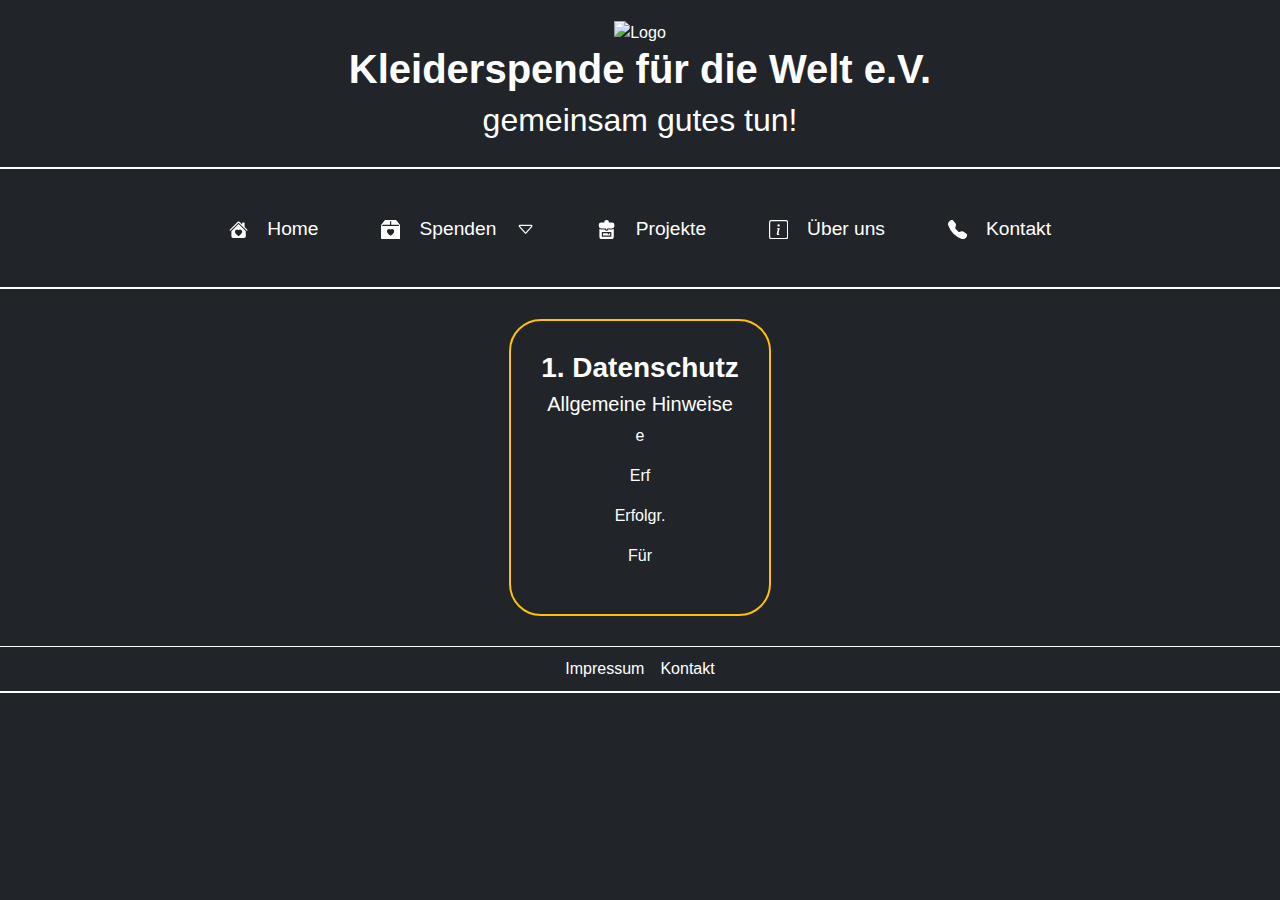
==== seiten/datenschutz.html @ 98ad5ce3 "Änderungen" ====
<!DOCTYPE html>
<html lang="de">
<head>
    <meta charset="UTF-8">
    <meta name="viewport" content="width=device-width, initial-scale=1.0">
    
    <!---Favicon einbinden https://koschklinkperformance.de/wiki/favicon/#top
    Erstellt aus Logo https://www.ionos.de/tools/favicon-generator#tool -->
    <link rel="icon" href="image/fav-logo.png" type="image/png" sizes="16x16">
    <title>Kleiderspende für die Welt e.V.</title>

   

    <!---Bootstrap CSS laden https://getbootstrap.com/docs/4.3/getting-started/introduction/-->
    <link rel="stylesheet" href="https://stackpath.bootstrapcdn.com/bootstrap/5.0.0-alpha1/css/bootstrap.min.css" 
    integrity="sha384-r4NyP46KrjDleawBgD5tp8Y7UzmLA05oM1iAEQ17CSuDqnUK2+k9luXQOfXJCJ4I" 
    crossorigin="anonymous">

    <!---Bootstrap JS & Popper.js-->
    <script src="https://stackpath.bootstrapcdn.com/bootstrap/5.0.0-alpha1/js/bootstrap.min.js" 
    integrity="sha384-oesi62hOLfzrys4LxRF63OJCXdXDipiYWBnvTl9Y9/TRlw5xlKIEHpNyvvDShgf/" 
    crossorigin="anonymous"></script>

    <script src="https://cdn.jsdelivr.net/npm/popper.js@1.16.0/dist/umd/popper.min.js" 
    integrity="sha384-Q6E9RHvbIyZFJoft+2mJbHaEWldlvI9IOYy5n3zV9zzTtmI3UksdQRVvoxMfooAo" 
    crossorigin="anonymous"></script>

        <!---css File laden-->
        <link rel="stylesheet" type="text/css" href="/styles.css" />
        <!---javascript laden-->
        <script type="text/javascript" src="/script.js" defer></script> 
</head>

<!---Hauptteil der Seite-->
<body>

<main>
  <!---Kopf-->
  <header class="header">
      <div class="logo-container">
      <img src="image/logo.png" alt="Logo" width="150" height="150">
        <div class="text-overlay">
        <h1><b>Kleiderspende für die Welt e.V.</b></h1>
        <h2> gemeinsam gutes tun!</h2> 
        </div>
    </div>    
  </header>


     <!--- Navigationsleiste-->
     <nav id="navbar">
      <ul>
                
        <li class="action">
          <a href="/index.html">
            <!---https://icons.getbootstrap.com/icons/house-heart-fill/  -->
            <svg xmlns="http://www.w3.org/2000/svg" width="16" height="16" fill="currentColor" class="bi bi-house-heart-fill" viewBox="0 0 16 16">
              <path d="M7.293 1.5a1 1 0 0 1 1.414 0L11 3.793V2.5a.5.5 0 0 1 .5-.5h1a.5.5 0 0 1 .5.5v3.293l2.354 2.353a.5.5 0 0 1-.708.707L8 2.207 1.354 8.853a.5.5 0 1 1-.708-.707z"/>
              <path d="m14 9.293-6-6-6 6V13.5A1.5 1.5 0 0 0 3.5 15h9a1.5 1.5 0 0 0 1.5-1.5zm-6-.811c1.664-1.673 5.825 1.254 0 5.018-5.825-3.764-1.664-6.691 0-5.018"/>
            </svg>
          <span>Home</span>
          </a>
        </li>
        
        <li>
          <!---JavaScript -->
          <button onclick=toggleSubMenu(this) class ="dropdown-btn">
            <!---https://icons.getbootstrap.com/icons/box2-heart-fill/ -->
            <svg xmlns="http://www.w3.org/2000/svg" width="16" height="16" fill="currentColor" class="bi bi-box2-heart-fill" viewBox="0 0 16 16">
              <path d="M3.75 0a1 1 0 0 0-.8.4L.1 4.2a.5.5 0 0 0-.1.3V15a1 1 0 0 0 1 1h14a1 1 0 0 0 1-1V4.5a.5.5 0 0 0-.1-.3L13.05.4a1 1 0 0 0-.8-.4zM8.5 4h6l.5.667V5H1v-.333L1.5 4h6V1h1zM8 7.993c1.664-1.711 5.825 1.283 0 5.132-5.825-3.85-1.664-6.843 0-5.132"/>
            </svg>
            
            <span>Spenden</span>
            <!---https://icons.getbootstrap.com/icons/caret-down/ -->
            <svg xmlns="http://www.w3.org/2000/svg" width="16" height="16" fill="currentColor" class="bi bi-caret-down" viewBox="0 0 16 16">
              <path d="M3.204 5h9.592L8 10.481zm-.753.659 4.796 5.48a1 1 0 0 0 1.506 0l4.796-5.48c.566-.647.106-1.659-.753-1.659H3.204a1 1 0 0 0-.753 1.659"/>
            </svg>
          </button>

          <!---Menüunterpunkte bei Spenden-->
            <ul class="sub-menu">
                  <li><a href="/seiten/kleiderspenden.html">
                    <!---https://icons.getbootstrap.com/icons/truck/-->
                        <svg xmlns="http://www.w3.org/2000/svg" width="16" height="16" fill="currentColor" class="bi bi-truck" viewBox="0 0 16 16">
                        <path d="M0 3.5A1.5 1.5 0 0 1 1.5 2h9A1.5 1.5 0 0 1 12 3.5V5h1.02a1.5 1.5 0 0 1 1.17.563l1.481 1.85a1.5 1.5 0 0 1 .329.938V10.5a1.5 1.5 0 0 1-1.5 1.5H14a2 2 0 1 1-4 0H5a2 2 0 1 1-3.998-.085A1.5 1.5 0 0 1 0 10.5zm1.294 7.456A2 2 0 0 1 4.732 11h5.536a2 2 0 0 1 .732-.732V3.5a.5.5 0 0 0-.5-.5h-9a.5.5 0 0 0-.5.5v7a.5.5 0 0 0 .294.456M12 10a2 2 0 0 1 1.732 1h.768a.5.5 0 0 0 .5-.5V8.35a.5.5 0 0 0-.11-.312l-1.48-1.85A.5.5 0 0 0 13.02 6H12zm-9 1a1 1 0 1 0 0 2 1 1 0 0 0 0-2m9 0a1 1 0 1 0 0 2 1 1 0 0 0 0-2"/>
                        </svg>
                        <span>Kleiderspenden</span>
                      </a>
                  </li>

                  <li><a href="/seiten/geldspenden.html">
                    <!---https://icons.getbootstrap.com/icons/cash-coin/ -->
                    <svg xmlns="http://www.w3.org/2000/svg" width="16" height="16" fill="currentColor" class="bi bi-cash-coin" viewBox="0 0 16 16">
                      <path fill-rule="evenodd" d="M11 15a4 4 0 1 0 0-8 4 4 0 0 0 0 8m5-4a5 5 0 1 1-10 0 5 5 0 0 1 10 0"/>
                      <path d="M9.438 11.944c.047.596.518 1.06 1.363 1.116v.44h.375v-.443c.875-.061 1.386-.529 1.386-1.207 0-.618-.39-.936-1.09-1.1l-.296-.07v-1.2c.376.043.614.248.671.532h.658c-.047-.575-.54-1.024-1.329-1.073V8.5h-.375v.45c-.747.073-1.255.522-1.255 1.158 0 .562.378.92 1.007 1.066l.248.061v1.272c-.384-.058-.639-.27-.696-.563h-.668zm1.36-1.354c-.369-.085-.569-.26-.569-.522 0-.294.216-.514.572-.578v1.1zm.432.746c.449.104.655.272.655.569 0 .339-.257.571-.709.614v-1.195z"/>
                      <path d="M1 0a1 1 0 0 0-1 1v8a1 1 0 0 0 1 1h4.083q.088-.517.258-1H3a2 2 0 0 0-2-2V3a2 2 0 0 0 2-2h10a2 2 0 0 0 2 2v3.528c.38.34.717.728 1 1.154V1a1 1 0 0 0-1-1z"/>
                      <path d="M9.998 5.083 10 5a2 2 0 1 0-3.132 1.65 6 6 0 0 1 3.13-1.567"/>
                    </svg>
                    <span>Geldspenden</span>
                  </a>
                  </li>
          </ul>
        </li>
        
        <li>
          <!---https://icons.getbootstrap.com/icons/backpack4-fill/ -->
          <a href="/seiten/Projekt.html">
            <svg xmlns="http://www.w3.org/2000/svg" width="16" height="16" fill="currentColor" class="bi bi-backpack4-fill" viewBox="0 0 16 16">
              <path d="M8 0a2 2 0 0 0-2 2H3.5a2 2 0 0 0-2 2v1a2 2 0 0 0 2 2h4v.5a.5.5 0 0 0 1 0V7h4a2 2 0 0 0 2-2V4a2 2 0 0 0-2-2H10a2 2 0 0 0-2-2m1 2a1 1 0 0 0-2 0zm-4 9v2h6v-2h-1v.5a.5.5 0 0 1-1 0V11z"/>
              <path d="M14 7.599A3 3 0 0 1 12.5 8H9.415a1.5 1.5 0 0 1-2.83 0H3.5A3 3 0 0 1 2 7.599V14a2 2 0 0 0 2 2h8a2 2 0 0 0 2-2zM4 10.5a.5.5 0 0 1 .5-.5h7a.5.5 0 0 1 .5.5v3a.5.5 0 0 1-.5.5h-7a.5.5 0 0 1-.5-.5z"/>
            </svg>
           <span>Projekte</span>
          </a>
        </li>
        <li>
          <!---https://icons.getbootstrap.com/icons/info-square/ -->
          <a href="/seiten/about.html">
            <svg xmlns="http://www.w3.org/2000/svg" width="16" height="16" fill="currentColor" class="bi bi-info-square" viewBox="0 0 16 16">
              <path d="M14 1a1 1 0 0 1 1 1v12a1 1 0 0 1-1 1H2a1 1 0 0 1-1-1V2a1 1 0 0 1 1-1zM2 0a2 2 0 0 0-2 2v12a2 2 0 0 0 2 2h12a2 2 0 0 0 2-2V2a2 2 0 0 0-2-2z"/>
              <path d="m8.93 6.588-2.29.287-.082.38.45.083c.294.07.352.176.288.469l-.738 3.468c-.194.897.105 1.319.808 1.319.545 0 1.178-.252 1.465-.598l.088-.416c-.2.176-.492.246-.686.246-.275 0-.375-.193-.304-.533zM9 4.5a1 1 0 1 1-2 0 1 1 0 0 1 2 0"/>
            </svg>
            <span>Über uns</span>
          </a>
        </li>
        <li>
          <!---https://icons.getbootstrap.com/icons/telephone-fill/-->
          <a href="/seiten/contact.html">
            <svg xmlns="http://www.w3.org/2000/svg" width="16" height="16" fill="currentColor" class="bi bi-telephone-fill" viewBox="0 0 16 16">
              <path fill-rule="evenodd" d="M1.885.511a1.745 1.745 0 0 1 2.61.163L6.29 2.98c.329.423.445.974.315 1.494l-.547 2.19a.68.68 0 0 0 .178.643l2.457 2.457a.68.68 0 0 0 .644.178l2.189-.547a1.75 1.75 0 0 1 1.494.315l2.306 1.794c.829.645.905 1.87.163 2.611l-1.034 1.034c-.74.74-1.846 1.065-2.877.702a18.6 18.6 0 0 1-7.01-4.42 18.6 18.6 0 0 1-4.42-7.009c-.362-1.03-.037-2.137.703-2.877z"/>
            </svg>
            <span>Kontakt</span>
          </a>
        </li>
      </ul>  
    </nav>
  
    <div class="container">
    <div class="row">
      <div class="col-md-12">
        
        <!---https://www.kleiderstiftung.de/datenschutz Übernommen und orientiert-->
          <h3><b>1. Datenschutz </b></h3>
          <h5>Allgemeine Hinweise</h5>
          <p>e</p>

          <h5></h5>
          <p>Erf</p>
          
          <h5></h5>
          <p>Erfolgr.</p>
          
          <h5></h5>
          <p>Für  </p>
      </div>

   </div>
  </div>

 

    <!---Fußleiste-->
  <footer class="footer"> 
   <li><a href="/seiten/impressum.html">Impressum</a></li>
   <li><a href="/seiten/contact.html">Kontakt</a></li>
  </footer>

  </main>
</body>
</html>
---- styles.css ----
/* https://getbootstrap.com/docs/4.0/getting-started/webpack/   https://getbootstrap.com/docs/5.3/getting-started/download/ */
@import 'bootstrap/css/bootstrap.min.css'; /*Projektordner*/

:root {
    --bs-orange: #fd7e14;
    --bs-white: #fff;
    --bs-gray: #6c757d;
    --bs-gray-dark: #343a40;
    --bs-secondary: #6c757d;
    --bs-warning: #ffc107;
    --bs-light: #f8f9fa;
    --bs-dark: #212529;
    --bs-font-sans-serif: system-ui, -apple-system, "Segoe UI", Roboto, "Helvetica Neue", Arial, "Noto Sans", "Liberation Sans", sans-serif, "Apple Color Emoji", "Segoe UI Emoji", "Segoe UI Symbol", "Noto Color Emoji";
    --bs-font-monospace: SFMono-Regular, Menlo, Monaco, Consolas, "Liberation Mono", "Courier New", monospace;
    --bs-gradient: linear-gradient(180deg, rgba(255, 255, 255, 0.15), rgba(255, 255, 255, 0));
  }
  html, body {
    font-family: Arial, Helvetica, sans-serif; /* Schriftart */
    
    /* Min 3:50 https://www.youtube.com/watch?v=2IV08sP9m3U Literaturstelle für responsives Webdesign*/
    font-size: clamp(1.8rem, 10 vw, 5rem); /*dynamische Schriftgrößen*/

    background-color: var(--bs-dark); /* Hintergrundfarbe */
    color: var(--bs-white); /* Standard-Schriftfarbe */
        /*abklären - starteinstellung*/
    margin: 0;
    padding: 0;
}
/*Kopfzeile*/
.header{
    text-align: center;
    border-bottom: 2px solid var(--bs-white);
    padding: 20px 0;
}
/* Logo-Bild  min 5:41 https://www.youtube.com/watch?v=2IV08sP9m3U Bild responsives Verhalten*/
.header img {
    max-width: 100%;
    height: auto;
}
/*Navigationsbereich*/
#navbar {
    display: flex;
    justify-content: center; /* Zentriert die Menü-Punkte */
    align-items: center; /* Stellt sicher, dass die Höhe passt */
    margin-top: 20px;
    padding: 10px 0;
    border-bottom: 2px solid var(--bs-white);
}
#navbar ul {
    display: flex;
    justify-content: center; /* Elemente innerhalb von <ul> zentrieren */
    align-items: center;
    list-style: none;
    padding: 0;
    width: 100%;
}
#navbar li {
    margin: 0 15px; /* Abstand zwischen den Elementen */
    position: relative;
}
/* hervorheben welcher Button ausgewählt wurde */
#navbar a:hover, #navbar .dropdown-btn:hover{
    background-color: var(--bs-gray);
}
#navbar a, #navbar .dropdown-btn{
    border-radius: .5em;
    border: none;
    padding: .85em;
    gap: 1em;
    /* unterstrich für Link entfernen */
    text-decoration: none;
    align-items: center;
    background-color: var(--bs-dark);
    color: var(--bs-white);
    display: flex;
    align-items: center;
    justify-content: flex-start;
    transition: 300ms ease-in-out;
    font-size: clamp(1rem, 2vw, 1.2rem); 
}  
#navbar svg{
    min-width: 1.0em;
    min-height: 1.0em;
}
#navbar .dropdown-btn svg:last-child {
    margin-left: auto;
  }
/* nachschauen */
#navbar a span, #navbar .dropdown-btn span{
    flex-grow: 1;  
    text-align: left; 
}
#navbar .sub-menu{
    position: absolute;
    margin-left: 2rem; /* EINRÜCKUNG für Unterpunkte */
    
    top: 100%; /* Direkt unter dem Hauptmenü */
    left: 0;
    transform: none; 
    background-color: var(--bs-dark);
    display: none;
    
    width: 200px;
    padding: 0.5em 1em;
} 
/* Sub-Menü Styling */
#navbar .sub-menu li {
    padding: 10px 0;
    white-space: nowrap;
}
  /*Text einrücken */
  #navbar .sub-menu a{
    display: felx;
    align-items: center;
    gap: 0.8rem;
    padding: 10px;
    text-decoration: none;
    color: var(--bs-white);
  }
  #navbar .sub-menu a svg {
    min-width: 1.0em;
    min-height: 1.0em;
  }
#navbar .sub-menu a:hover {
    background-color: var(--bs-gray);
}
#navbar .sub-menu.show{
    grid-template-rows: 1fr; 
}
  #navbar .sub-menu.show {
    display: block;
}
  /*icon wird gedreht Dropdown Pfeil*/
  .rotate svg:last-child{
    rotate: 180deg;
}

/*smartphone kleinere Displays*/
@media (max-width: 768px) {
    #navbar {
      flex-direction: column;
      align-items: flex-start;
      padding: 10px;
    }
  
    #navbar ul {
      flex-direction: column;
      align-items: flex-start;
    }
  
    #navbar li {
      width: 100%;
      margin: 5px 0;
    }
  
    #navbar a, #navbar .dropdown-btn {
      width: 100%;
      justify-content: flex-start;
    }
  
    #navbar .sub-menu {
      left: 0;
      transform: translateX(0);
      width: 100%;
      position: relative;
    }
  }


/*Textblöcke Anfang */
.container{
    margin: 20px auto;
    padding:10px;
    gap: 40px;
    flex-wrap: wrap;
    justify-content: center;
    display: flex;    
}
 /*Blöcke*/
 .col-md-6{
    flex: 1 1 300px; /* responsiv, min 300px, wächst bei Bedarf */
    padding: 30px;
    text-align: center;
    border: 2px solid var(--bs-warning);
    border-radius: 2em;  
}
/*Abstand zwischen den Textboxen*/
.col-md-6:first-child {
  margin-right: 20px;
}

@media (max-width: 768px) {
  .col-md-6:first-child {
    margin-right: 0;
    margin-bottom: 20px;
  }
}

/*Liste*/
.col-md-6 ul{
    list-style-position: inside;
    padding-left: 0;
    text-align: center;
}
/*smartphone kleinere Displays*/
@media (max-width: 768px) {
    .col-md-6 {
      flex: 1 1 100%;
    }
    .col-md-12{
        flex: 1 1 100%; 
    }
  }

  .col-md-12{
    flex: 1 1 300px; /* responsiv, min 300px, wächst bei Bedarf */
    padding: 30px;
    text-align: center;
    border: 2px solid var(--bs-warning);
    border-radius: 2em;  
}


/*Für das Formular*/
#form-container{
    margin-bottom: 20px;
    display: grid;
    max-width: 900px;      /* ← gleiche Breite wie deine Infobox */
    margin: 30px auto;     /* zentriert + vertikaler Abstand */
    border: 4px solid var(--bs-secondary);
    border-radius: 1em;
    padding: 20px;
    background-color: var(--bs-dark); 
    font-size: clamp(1rem, 2vw, 1.2rem);   
}
@media (max-width: 768px) {
    #form-container {
      margin: 15px;
      padding: 15px;
    }
  
    #spendenListe .row > div {
      margin-bottom: 10px;
    }
  }
  /*Schriftgröße in den placeholdern*/
  input::placeholder, textarea::placeholder {
    font-size: clamp(0.75rem, 1.5vw, 0.9rem); /* responsiv kleiner */
}

/*JavaScript scirpt.js*/
.jsonOutput{
    background-color: --bs-dark; 
    padding: 10px; 
    border-radius: 5px;
}



/*Fußzeile*/
.footer{
    display: flex;
    justify-content: center; /* Zentriert die Menü-Punkte */
    align-items: center; /* Stellt sicher, dass die Höhe passt */
    list-style: none;
    
    gap: 1em;
    margin-top: 20px;
    padding: 10px 0;

    font-size: clamp(1.8rem, 10 vw, 5rem); /* noch anpassen */
    border-top: 1px solid var(--bs-white); 
    border-bottom: 2px solid var(--bs-white);
}
.footer a{
    text-decoration: none;
    color: var(--bs-white);
    align-items: flex-end;
}
.footer a:hover{
    background-color: var(--bs-gray);
}
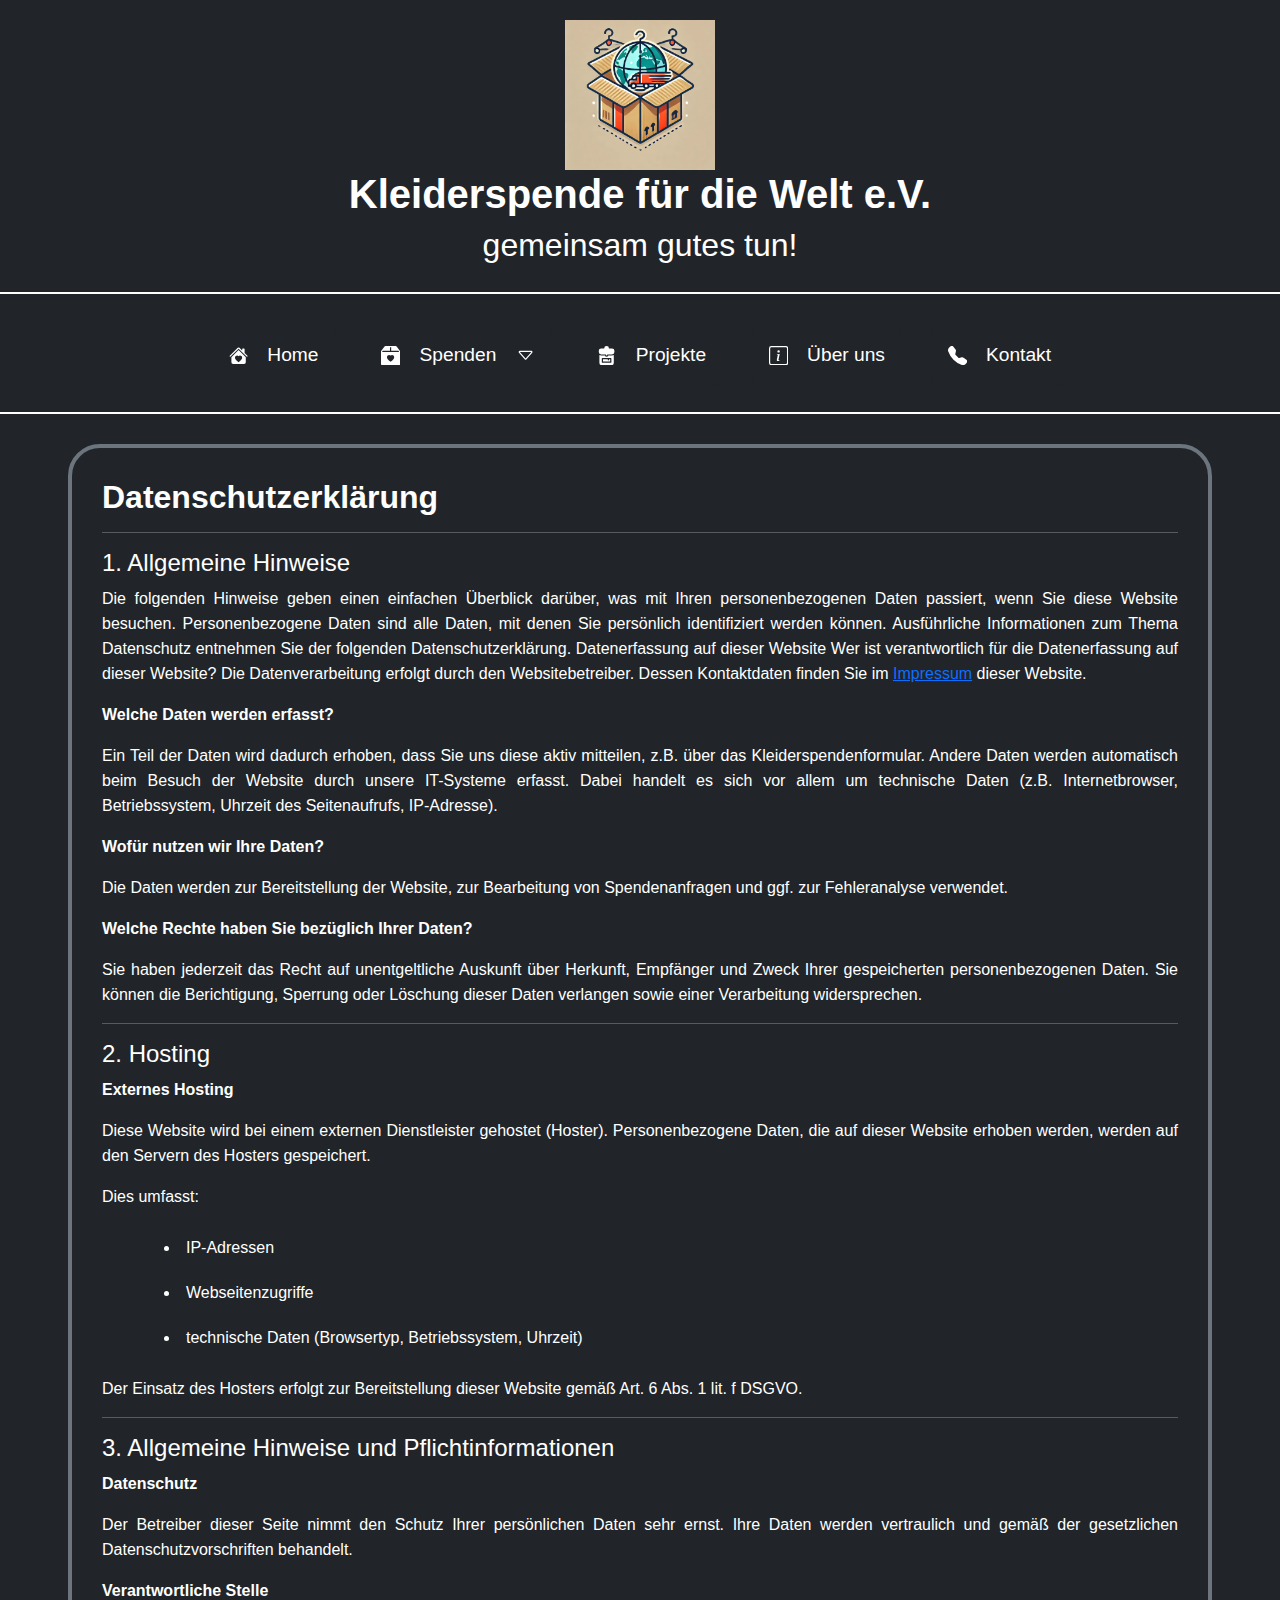
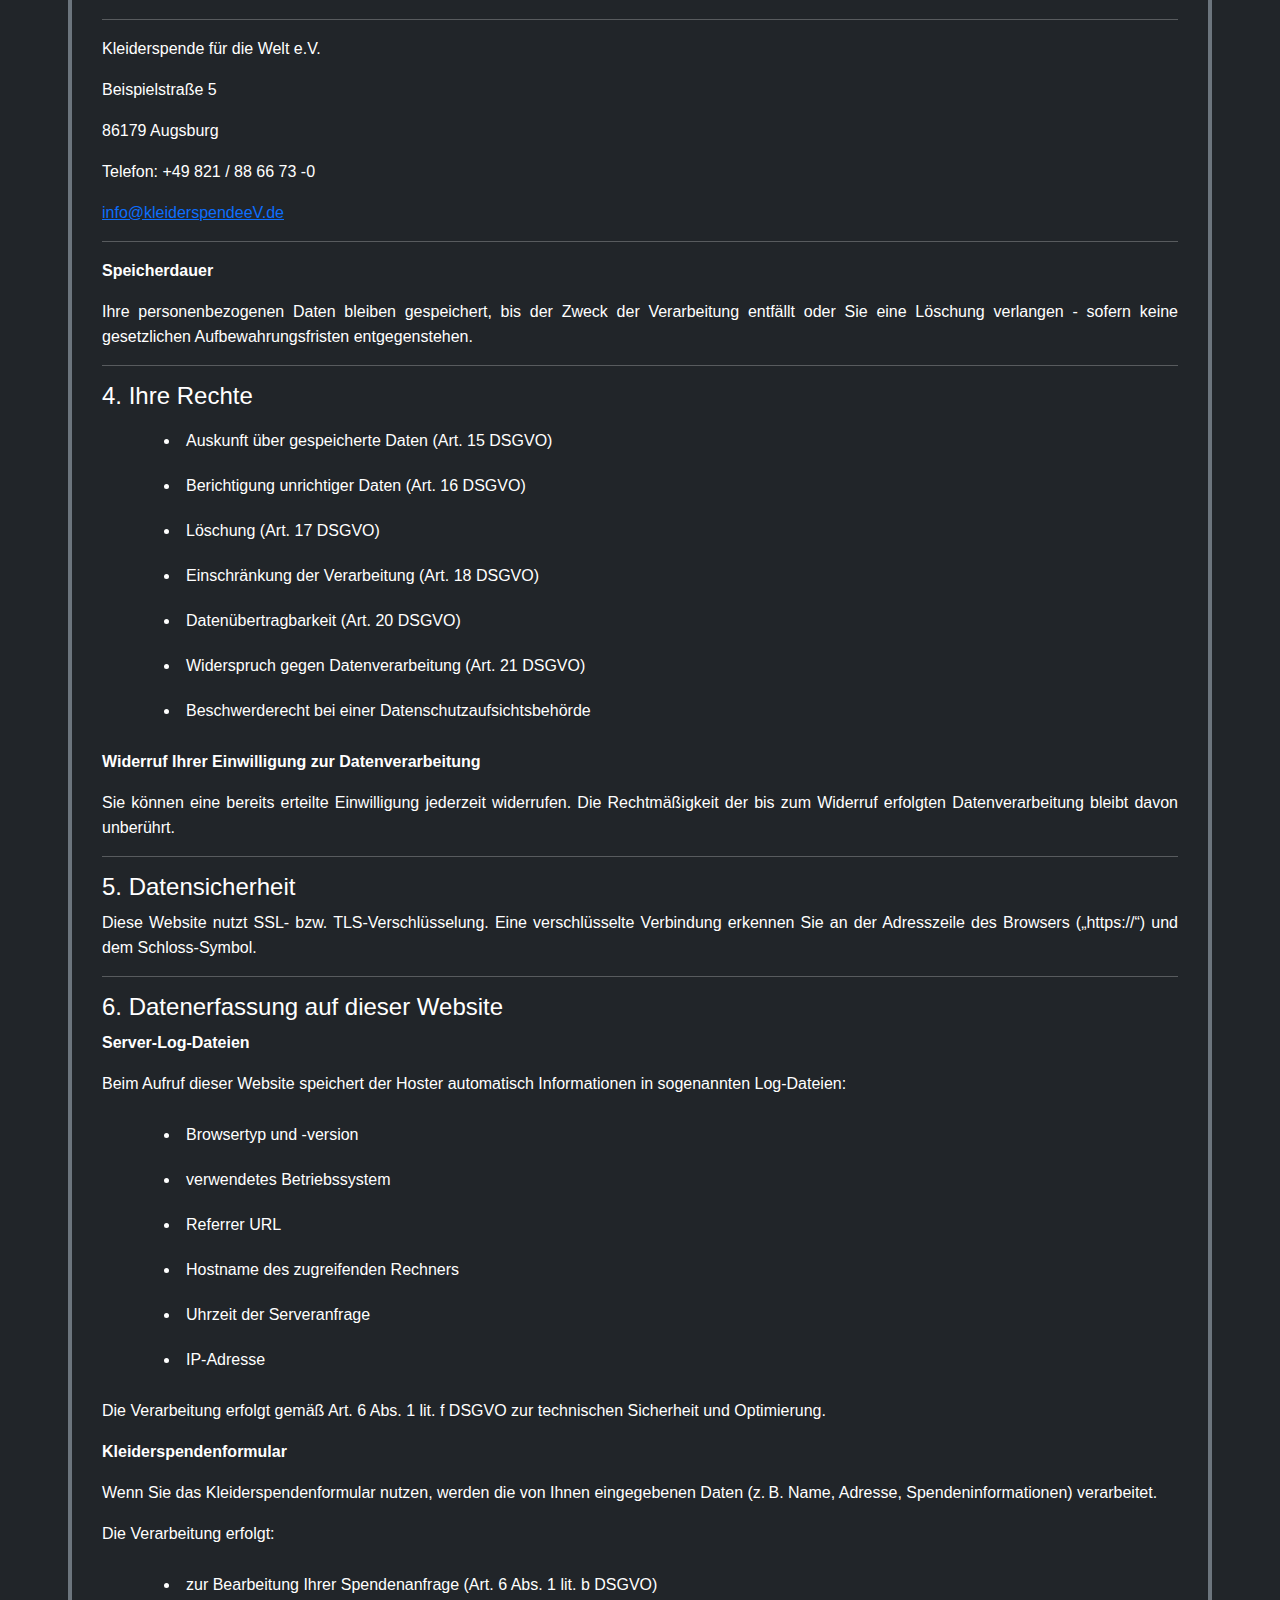
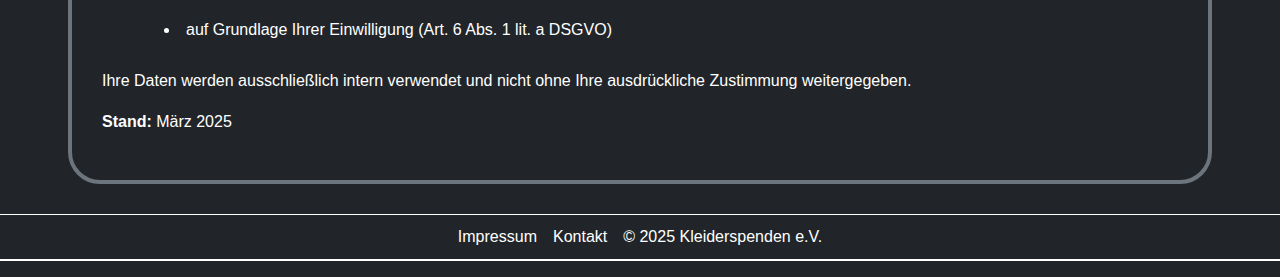
==== commit 938ee664: "abschluss" ====
--- a/seiten/datenschutz.html
+++ b/seiten/datenschutz.html
@@ -6,7 +6,7 @@
     
     <!---Favicon einbinden https://koschklinkperformance.de/wiki/favicon/#top
     Erstellt aus Logo https://www.ionos.de/tools/favicon-generator#tool -->
-    <link rel="icon" href="image/fav-logo.png" type="image/png" sizes="16x16">
+    <link rel="icon" href="/image/fav-logo.png" type="image/png" sizes="16x16">
     <title>Kleiderspende für die Welt e.V.</title>
 
    
@@ -38,7 +38,7 @@
   <!---Kopf-->
   <header class="header">
       <div class="logo-container">
-      <img src="image/logo.png" alt="Logo" width="150" height="150">
+      <img src="/image/logo.png" alt="Logo" width="150" height="150">
         <div class="text-overlay">
         <h1><b>Kleiderspende für die Welt e.V.</b></h1>
         <h2> gemeinsam gutes tun!</h2> 
@@ -138,19 +138,103 @@
     <div class="row">
       <div class="col-md-12">
         
-        <!---https://www.kleiderstiftung.de/datenschutz Übernommen und orientiert-->
-          <h3><b>1. Datenschutz </b></h3>
-          <h5>Allgemeine Hinweise</h5>
-          <p>e</p>
-
-          <h5></h5>
-          <p>Erf</p>
-          
-          <h5></h5>
-          <p>Erfolgr.</p>
-          
-          <h5></h5>
-          <p>Für  </p>
+        <!---Text mit ChatGPT erstellt, die Programmierung wurde selber vorgenommen-->
+          <h2><b>Datenschutzerklärung </b></h2>
+          <hr>
+          <h4>1. Allgemeine Hinweise</h4>
+          <p>Die folgenden Hinweise geben einen einfachen Überblick darüber, was mit Ihren personenbezogenen Daten passiert, wenn Sie diese Website besuchen. 
+            Personenbezogene Daten sind alle Daten, mit denen Sie persönlich identifiziert werden können.
+            Ausführliche Informationen zum Thema Datenschutz entnehmen Sie der folgenden Datenschutzerklärung.
+            Datenerfassung auf dieser Website
+            Wer ist verantwortlich für die Datenerfassung auf dieser Website?
+            Die Datenverarbeitung erfolgt durch den Websitebetreiber. Dessen Kontaktdaten finden Sie im <a href="/seiten/impressum.html">Impressum</a> dieser Website.
+          </p>
+          <p><b>Welche Daten werden erfasst?</b></p>
+          <p>Ein Teil der Daten wird dadurch erhoben, dass Sie uns diese aktiv mitteilen, z.B. über das Kleiderspendenformular.
+            Andere Daten werden automatisch beim Besuch der Website durch unsere IT-Systeme erfasst. Dabei handelt es sich vor 
+            allem um technische Daten (z.B. Internetbrowser, Betriebssystem, Uhrzeit des Seitenaufrufs, IP-Adresse).</p>
+          <p><b>Wofür nutzen wir Ihre Daten?</b></p>
+          <p>Die Daten werden zur Bereitstellung der Website, zur Bearbeitung von Spendenanfragen und ggf. zur Fehleranalyse verwendet.</p>
+          <p><b>Welche Rechte haben Sie bezüglich Ihrer Daten?</b></p>
+          <p>Sie haben jederzeit das Recht auf unentgeltliche Auskunft über Herkunft, Empfänger und Zweck Ihrer gespeicherten personenbezogenen Daten. Sie können die Berichtigung, 
+            Sperrung oder Löschung dieser Daten verlangen sowie einer Verarbeitung widersprechen.</p>
+          <hr>
+          <h4>2. Hosting</h4>
+          <p><b>Externes Hosting</b></p>
+          <p>
+            Diese Website wird bei einem externen Dienstleister gehostet (Hoster). Personenbezogene Daten, die auf dieser Website erhoben werden, 
+            werden auf den Servern des Hosters gespeichert.</p>
+          <p>Dies umfasst:</p>
+          <ul>
+            <li>IP-Adressen</li>
+            <li>Webseitenzugriffe</li>
+            <li>technische Daten (Browsertyp, Betriebssystem, Uhrzeit)</li>
+          </ul>
+          <p>Der Einsatz des Hosters erfolgt zur Bereitstellung dieser Website gemäß Art. 6 Abs. 1 lit. f DSGVO.</p>      
+          <hr>
+          <h4>3. Allgemeine Hinweise und Pflichtinformationen</h4>
+          <p><b>Datenschutz</b></p>
+          <p>Der Betreiber dieser Seite nimmt den Schutz Ihrer persönlichen Daten sehr ernst. Ihre Daten werden 
+            vertraulich und gemäß der gesetzlichen Datenschutzvorschriften behandelt.</p>      
+          <p><b>Verantwortliche Stelle</b></p>
+          <hr>
+            <p>Kleiderspende für die Welt e.V.</p>
+            <p>Beispielstraße 5</p>
+            <p>86179 Augsburg</p>
+            <p>Telefon: +49 821 / 88 66 73 -0</p>
+            <p><a href="mailto:info@kleiderspendeeV.de">info@kleiderspendeeV.de</a></p>   
+          <hr>
+          <p><b>Speicherdauer</b></p> 
+          <p>Ihre personenbezogenen Daten bleiben gespeichert, bis der Zweck der Verarbeitung entfällt oder Sie eine Löschung verlangen
+             - sofern keine gesetzlichen Aufbewahrungsfristen entgegenstehen.</p> 
+             <hr>
+          <h4>4. Ihre Rechte</h4>
+        <ul>
+         <li>Auskunft über gespeicherte Daten (Art. 15 DSGVO)</li> 
+
+         <li>Berichtigung unrichtiger Daten (Art. 16 DSGVO)</li>
+          
+         <li>Löschung (Art. 17 DSGVO)</li>
+          
+         <li>Einschränkung der Verarbeitung (Art. 18 DSGVO)</li>
+          
+         <li> Datenübertragbarkeit (Art. 20 DSGVO)</li>
+          
+         <li>Widerspruch gegen Datenverarbeitung (Art. 21 DSGVO)</li>
+          
+         <li>Beschwerderecht bei einer Datenschutzaufsichtsbehörde</li>
+        </ul>
+          <p><b>Widerruf Ihrer Einwilligung zur Datenverarbeitung</b></p>
+          <p>Sie können eine bereits erteilte Einwilligung jederzeit widerrufen. Die Rechtmäßigkeit der bis 
+            zum Widerruf erfolgten Datenverarbeitung bleibt davon unberührt.</p>
+          <hr>
+          <h4>5. Datensicherheit</h4>
+          <p>Diese Website nutzt SSL- bzw. TLS-Verschlüsselung. Eine verschlüsselte Verbindung erkennen 
+            Sie an der Adresszeile des Browsers („https://“) und dem Schloss-Symbol.</p>
+           <hr>
+          <h4>6. Datenerfassung auf dieser Website</h4>
+          <p><b>Server-Log-Dateien</b></p>
+          <p>Beim Aufruf dieser Website speichert der Hoster automatisch Informationen in sogenannten Log-Dateien:</p>
+          <ul>
+            <li>Browsertyp und -version</li>
+            <li>verwendetes Betriebssystem</li>
+            <li>Referrer URL</li>
+            <li>Hostname des zugreifenden Rechners</li>
+            <li>Uhrzeit der Serveranfrage</li>
+            <li>IP-Adresse</li>
+          </ul>
+          <p>Die Verarbeitung erfolgt gemäß Art. 6 Abs. 1 lit. f DSGVO zur technischen Sicherheit und Optimierung.</p>
+          <p><b>Kleiderspendenformular</b></p>
+          <p>Wenn Sie das Kleiderspendenformular nutzen, werden die von Ihnen eingegebenen Daten (z. B. Name, Adresse,
+             Spendeninformationen) verarbeitet.</p>
+          <p>Die Verarbeitung erfolgt:</p>
+          <ul>
+            <li>zur Bearbeitung Ihrer Spendenanfrage (Art. 6 Abs. 1 lit. b DSGVO)</li>
+            <li>auf Grundlage Ihrer Einwilligung (Art. 6 Abs. 1 lit. a DSGVO)</li>
+          </ul>
+          
+          <p>Ihre Daten werden ausschließlich intern verwendet und nicht ohne Ihre ausdrückliche Zustimmung weitergegeben.</p>
+          <p><b>Stand: </b>März 2025</p>
       </div>
 
    </div>
@@ -159,9 +243,12 @@
  
 
     <!---Fußleiste-->
-  <footer class="footer"> 
-   <li><a href="/seiten/impressum.html">Impressum</a></li>
-   <li><a href="/seiten/contact.html">Kontakt</a></li>
+  <footer class="footer">
+  <ul>
+    <li><a href="/seiten/impressum.html">Impressum</a></li>
+    <li><a href="/seiten/contact.html">Kontakt</a></li>
+    <li>© 2025 Kleiderspenden e.V.</li>
+  </ul>
   </footer>
 
   </main>
--- a/styles.css
+++ b/styles.css
@@ -105,19 +105,19 @@
 } 
 /* Sub-Menü Styling */
 #navbar .sub-menu li {
-    padding: 10px 0;
-    white-space: nowrap;
+  padding: 10px 0;
+  display: flex;  
 }
   /*Text einrücken */
-  #navbar .sub-menu a{
-    display: felx;
+#navbar .sub-menu a{
+    display: flex;
     align-items: center;
     gap: 0.8rem;
     padding: 10px;
     text-decoration: none;
     color: var(--bs-white);
-  }
-  #navbar .sub-menu a svg {
+      }
+#navbar .sub-menu a svg {
     min-width: 1.0em;
     min-height: 1.0em;
   }
@@ -127,16 +127,16 @@
 #navbar .sub-menu.show{
     grid-template-rows: 1fr; 
 }
-  #navbar .sub-menu.show {
+#navbar .sub-menu.show {
     display: block;
 }
   /*icon wird gedreht Dropdown Pfeil*/
-  .rotate svg:last-child{
+.rotate svg:last-child{
     rotate: 180deg;
 }
 
 /*smartphone kleinere Displays*/
-@media (max-width: 768px) {
+@media (max-width: 767px) {
     #navbar {
       flex-direction: column;
       align-items: flex-start;
@@ -165,8 +165,6 @@
       position: relative;
     }
   }
-
-
 /*Textblöcke Anfang */
 .container{
     margin: 20px auto;
@@ -188,22 +186,20 @@
 .col-md-6:first-child {
   margin-right: 20px;
 }
-
-@media (max-width: 768px) {
+@media (max-width: 767px) {
   .col-md-6:first-child {
     margin-right: 0;
     margin-bottom: 20px;
   }
 }
-
 /*Liste*/
 .col-md-6 ul{
     list-style-position: inside;
     padding-left: 0;
     text-align: center;
 }
-/*smartphone kleinere Displays*/
-@media (max-width: 768px) {
+/*smartphone kleinere Displays https://developer.mozilla.org/de/docs/Web/CSS/flex*/
+@media (max-width: 767px) {
     .col-md-6 {
       flex: 1 1 100%;
     }
@@ -211,16 +207,23 @@
         flex: 1 1 100%; 
     }
   }
-
   .col-md-12{
     flex: 1 1 300px; /* responsiv, min 300px, wächst bei Bedarf */
     padding: 30px;
-    text-align: center;
-    border: 2px solid var(--bs-warning);
+    /*https://developer.mozilla.org/en-US/docs/Web/CSS/text-align*/
+    text-align: justify;
+    border: 4px solid var(--bs-secondary);
     border-radius: 2em;  
-}
-
-
+    line-height: 25px;
+
+}
+.col-md-12 li{
+  list-style-position: inside;
+  margin-left: 20px;
+  padding: 10px;
+  text-align: left;
+  line-height: 25px;
+}
 /*Für das Formular*/
 #form-container{
     margin-bottom: 20px;
@@ -233,7 +236,7 @@
     background-color: var(--bs-dark); 
     font-size: clamp(1rem, 2vw, 1.2rem);   
 }
-@media (max-width: 768px) {
+@media (max-width: 767px) {
     #form-container {
       margin: 15px;
       padding: 15px;
@@ -254,11 +257,8 @@
     padding: 10px; 
     border-radius: 5px;
 }
-
-
-
 /*Fußzeile*/
-.footer{
+.footer ul{
     display: flex;
     justify-content: center; /* Zentriert die Menü-Punkte */
     align-items: center; /* Stellt sicher, dass die Höhe passt */
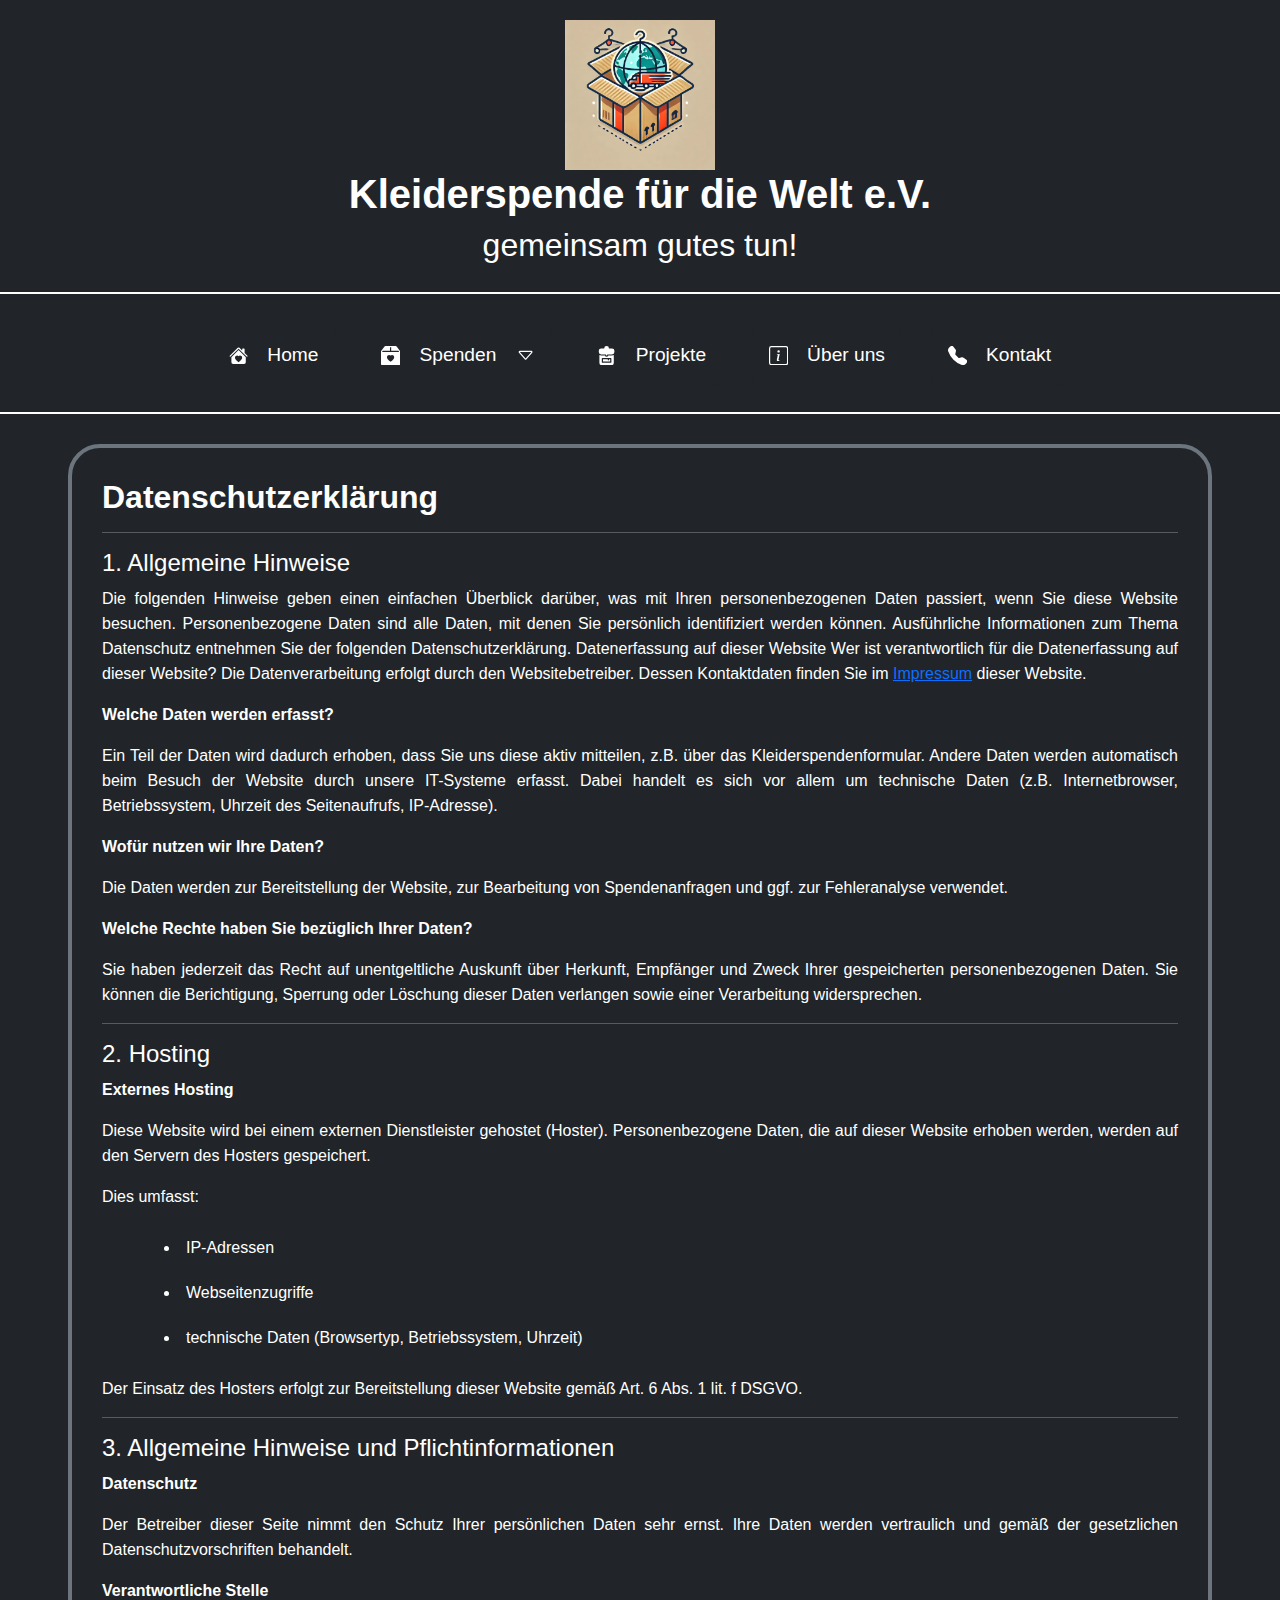
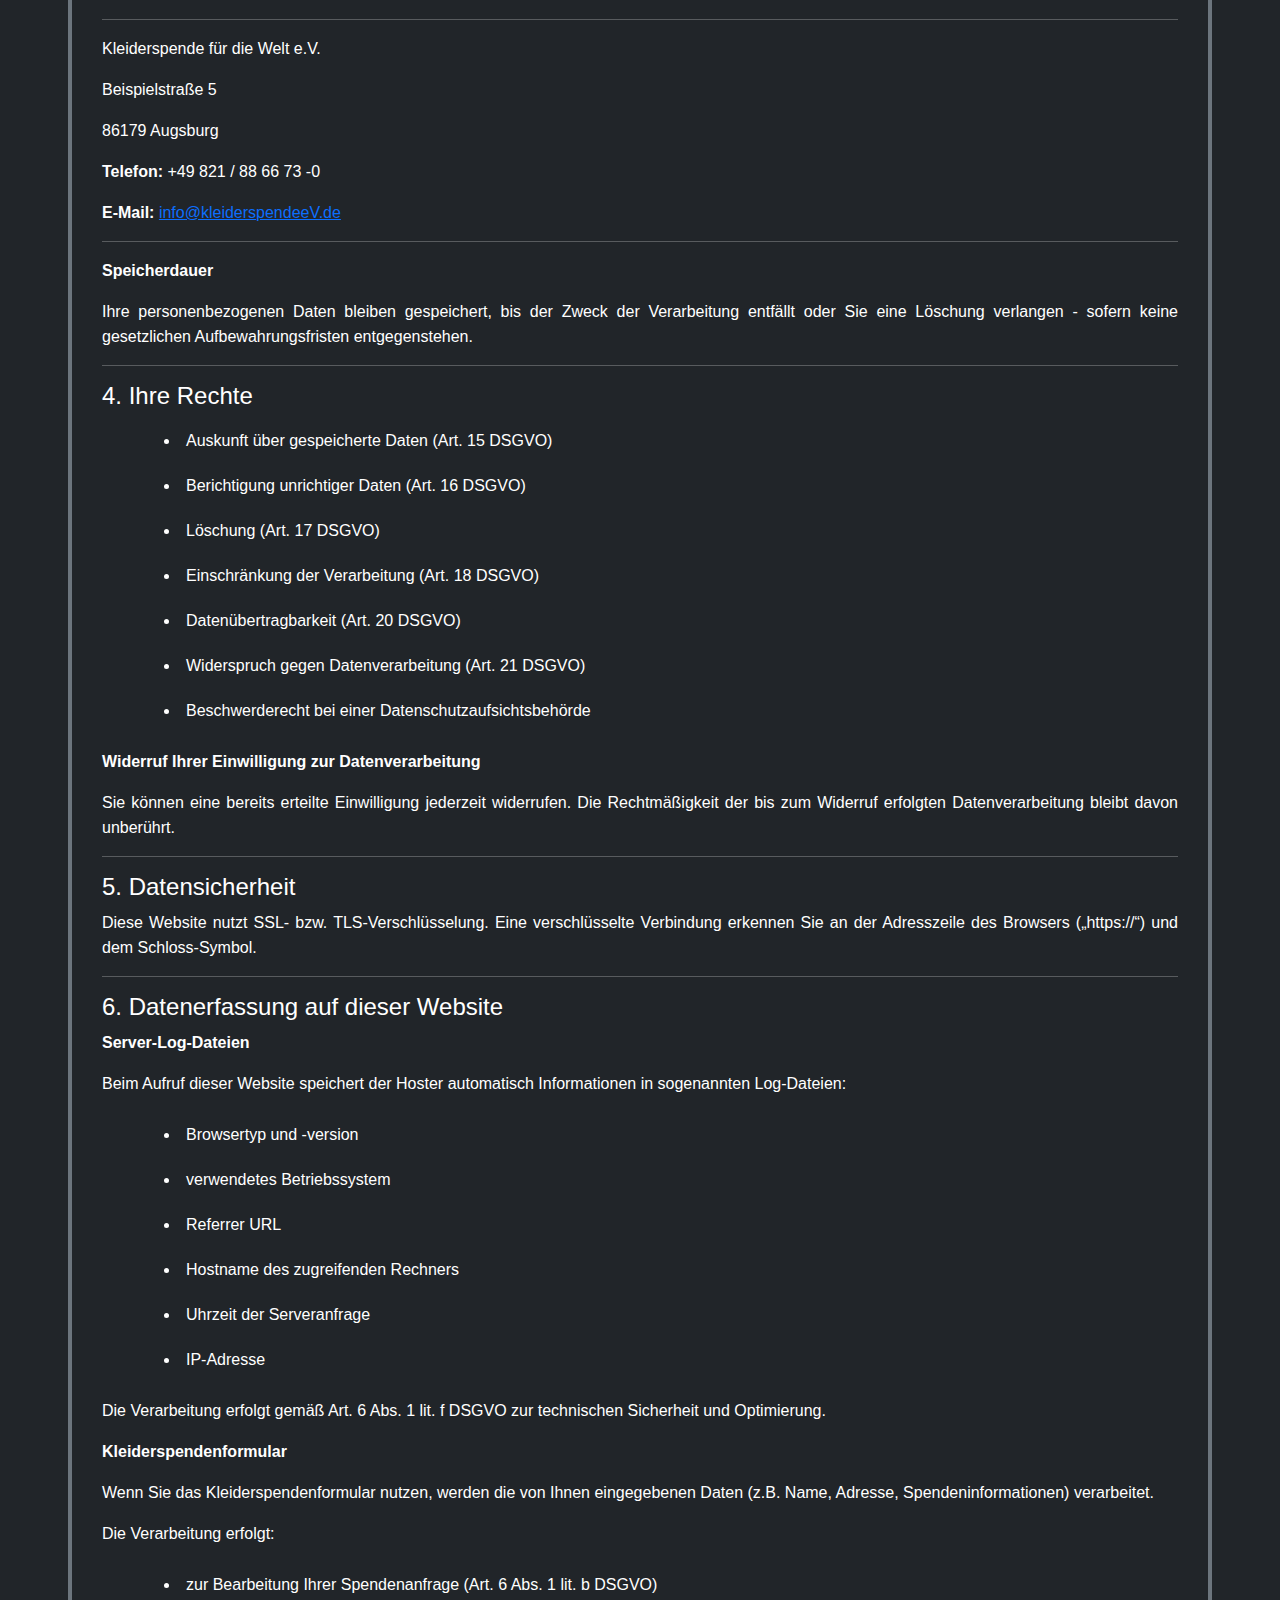
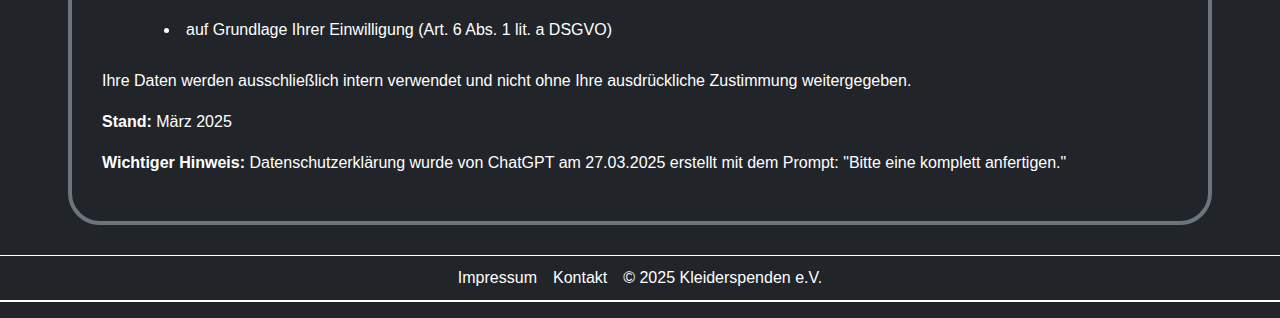
==== commit 10973ebd: "Verbesserung Impressum Datenschutz" ====
--- a/seiten/datenschutz.html
+++ b/seiten/datenschutz.html
@@ -181,8 +181,8 @@
             <p>Kleiderspende für die Welt e.V.</p>
             <p>Beispielstraße 5</p>
             <p>86179 Augsburg</p>
-            <p>Telefon: +49 821 / 88 66 73 -0</p>
-            <p><a href="mailto:info@kleiderspendeeV.de">info@kleiderspendeeV.de</a></p>   
+            <p><b>Telefon: </b> +49 821 / 88 66 73 -0</p>
+            <p><b>E-Mail: </b><a href="mailto:info@kleiderspendeeV.de">info@kleiderspendeeV.de</a></p>   
           <hr>
           <p><b>Speicherdauer</b></p> 
           <p>Ihre personenbezogenen Daten bleiben gespeichert, bis der Zweck der Verarbeitung entfällt oder Sie eine Löschung verlangen
@@ -225,7 +225,7 @@
           </ul>
           <p>Die Verarbeitung erfolgt gemäß Art. 6 Abs. 1 lit. f DSGVO zur technischen Sicherheit und Optimierung.</p>
           <p><b>Kleiderspendenformular</b></p>
-          <p>Wenn Sie das Kleiderspendenformular nutzen, werden die von Ihnen eingegebenen Daten (z. B. Name, Adresse,
+          <p>Wenn Sie das Kleiderspendenformular nutzen, werden die von Ihnen eingegebenen Daten (z.B. Name, Adresse,
              Spendeninformationen) verarbeitet.</p>
           <p>Die Verarbeitung erfolgt:</p>
           <ul>
@@ -235,6 +235,7 @@
           
           <p>Ihre Daten werden ausschließlich intern verwendet und nicht ohne Ihre ausdrückliche Zustimmung weitergegeben.</p>
           <p><b>Stand: </b>März 2025</p>
+          <p><p><b>Wichtiger Hinweis: </b> Datenschutzerklärung wurde von ChatGPT am 27.03.2025 erstellt mit dem Prompt: "Bitte eine komplett anfertigen."</p>
       </div>
 
    </div>
